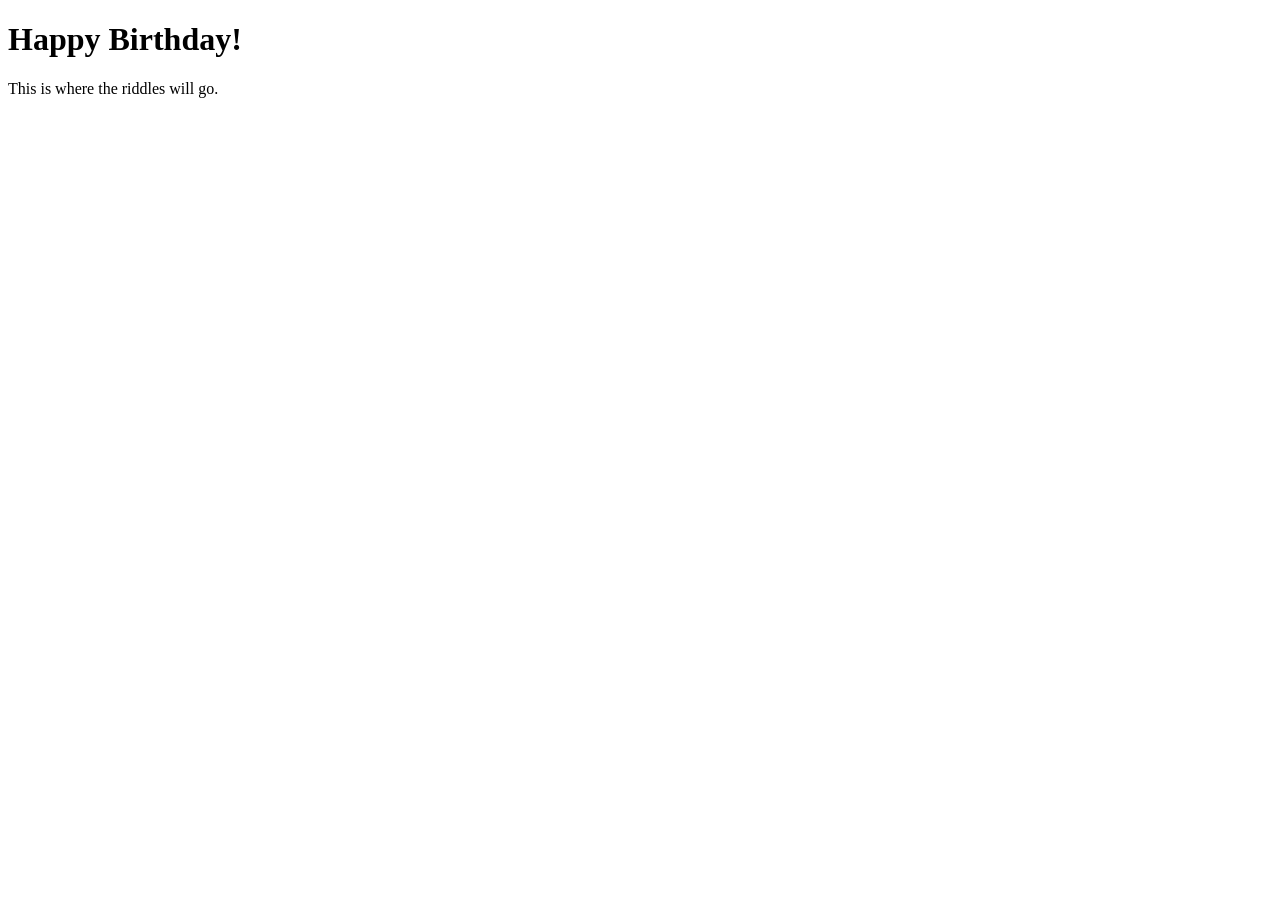
==== index.html @ 2d466250 "Create index.html for Birthday Riddles page" ====
<!DOCTYPE html>
<html lang="en">
<head>
  <meta charset="UTF-8">
  <title>Birthday Riddles</title>
</head>
<body>
  <h1>Happy Birthday!</h1>
  <p>This is where the riddles will go.</p>
</body>
</html>
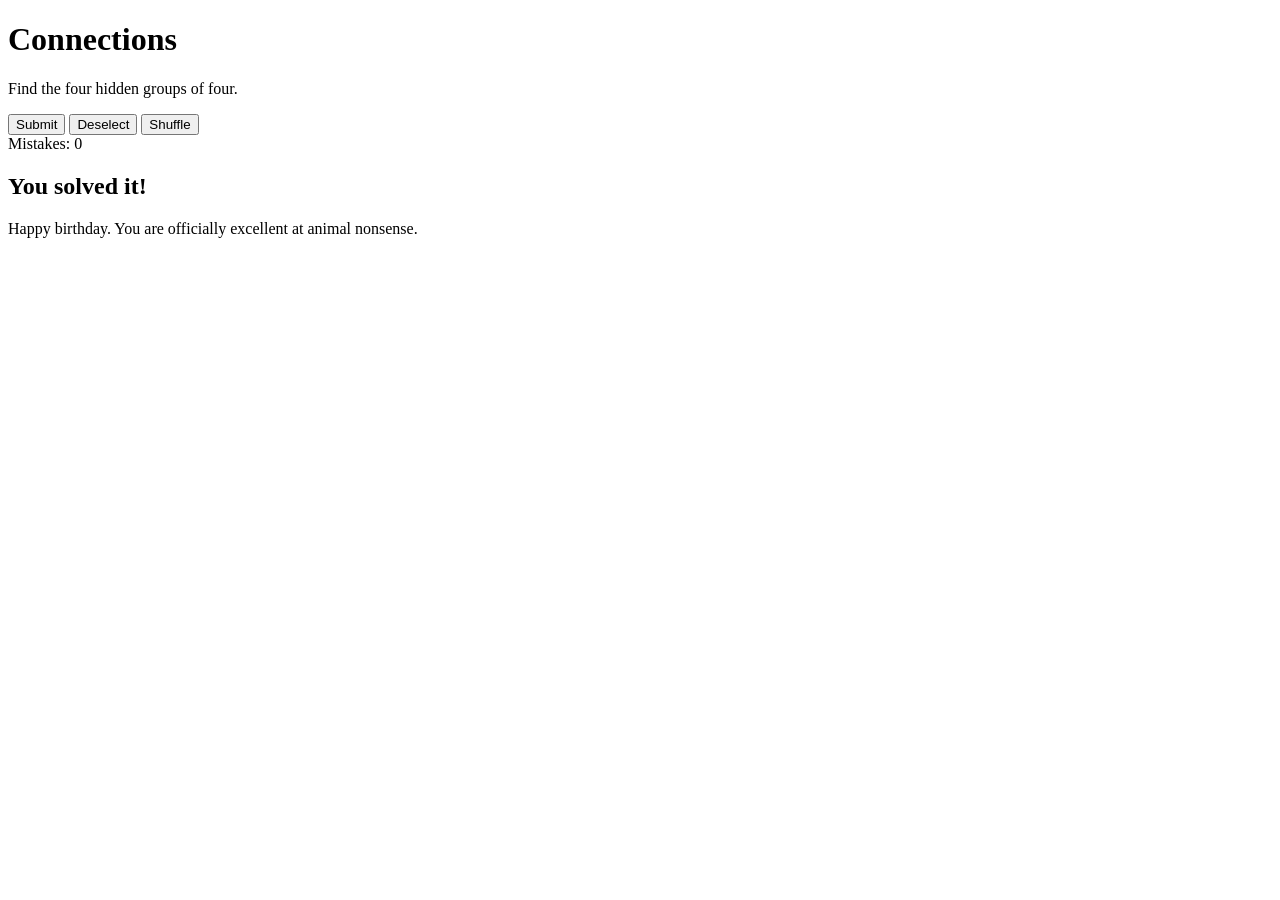
==== commit ee39817f: "Revise index.html for Birthday Connections game" ====
--- a/index.html
+++ b/index.html
@@ -1,11 +1,36 @@
 <!DOCTYPE html>
 <html lang="en">
 <head>
-  <meta charset="UTF-8">
-  <title>Birthday Riddles</title>
+  <meta charset="UTF-8" />
+  <meta name="viewport" content="width=device-width, initial-scale=1.0" />
+  <title>Birthday Connections</title>
+  <link rel="stylesheet" href="style.css" />
 </head>
+
 <body>
-  <h1>Happy Birthday!</h1>
-  <p>This is where the riddles will go.</p>
+  <main class="game">
+    <h1> Connections</h1>
+    <p class="subtitle">Find the four hidden groups of four.</p>
+
+    <div id="solved-area" class="solved-area"></div>
+
+    <div id="grid" class="grid"></div>
+
+    <div class="controls">
+      <button id="submit-button">Submit</button>
+      <button id="deselect-button" class="secondary">Deselect</button>
+      <button id="shuffle-button" class="secondary">Shuffle</button>
+    </div>
+
+    <div id="message" class="message"></div>
+    <div id="mistakes" class="mistakes">Mistakes: 0</div>
+
+    <div id="final-message" class="final-message">
+      <h2>You solved it!</h2>
+      <p>Happy birthday. You are officially excellent at animal nonsense.</p>
+    </div>
+  </main>
+
+  <script src="script.js"></script>
 </body>
 </html>
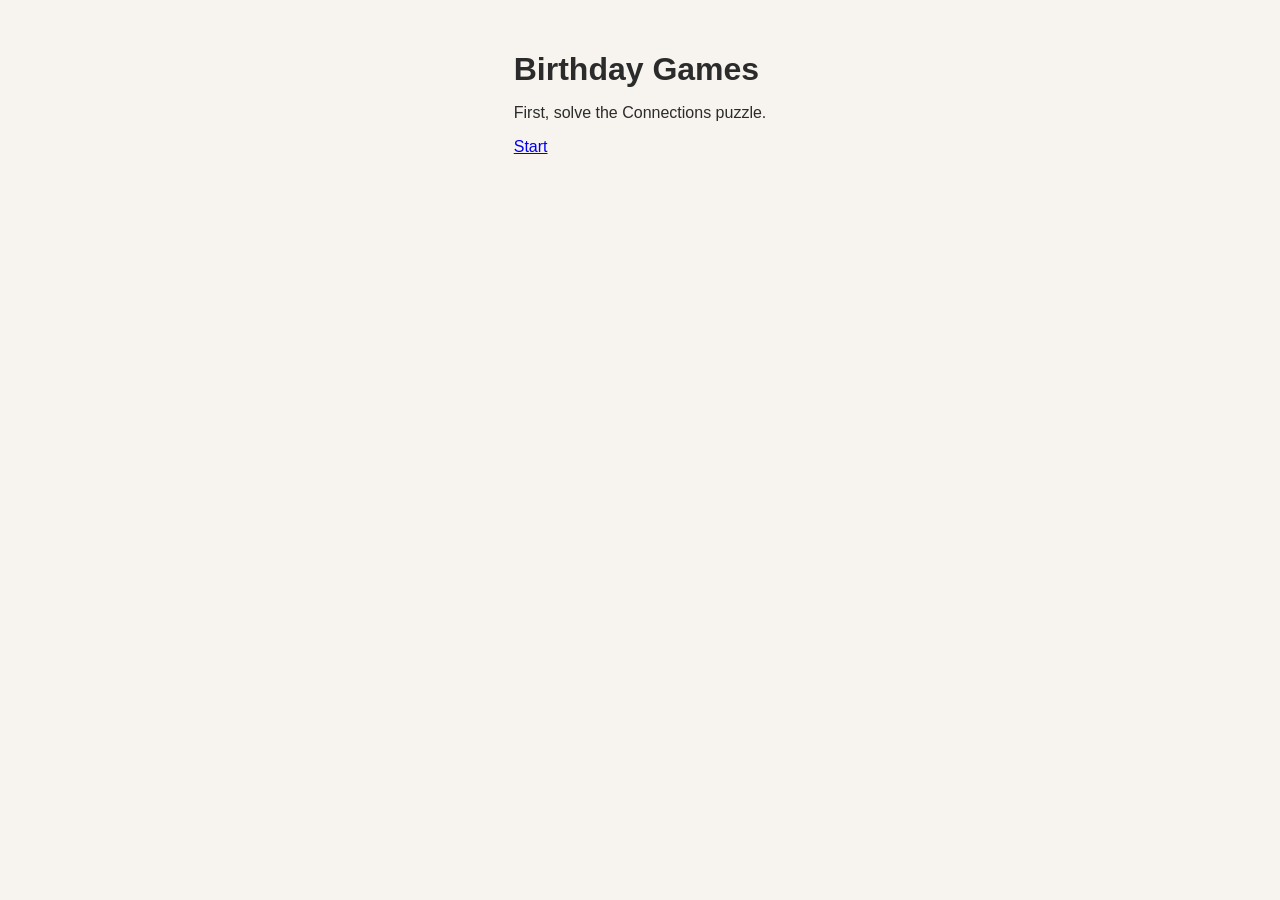
==== commit 921f31d3: "Add initial index.html for Birthday Games" ====
--- a/index.html
+++ b/index.html
@@ -3,34 +3,18 @@
 <head>
   <meta charset="UTF-8" />
   <meta name="viewport" content="width=device-width, initial-scale=1.0" />
-  <title>Birthday Connections</title>
+  <title>Birthday Games</title>
   <link rel="stylesheet" href="style.css" />
 </head>
 
 <body>
-  <main class="game">
-    <h1> Connections</h1>
-    <p class="subtitle">Find the four hidden groups of four.</p>
+  <main class="home">
+    <h1>Birthday Games</h1>
+    <p>First, solve the  Connections puzzle.</p>
 
-    <div id="solved-area" class="solved-area"></div>
-
-    <div id="grid" class="grid"></div>
-
-    <div class="controls">
-      <button id="submit-button">Submit</button>
-      <button id="deselect-button" class="secondary">Deselect</button>
-      <button id="shuffle-button" class="secondary">Shuffle</button>
-    </div>
-
-    <div id="message" class="message"></div>
-    <div id="mistakes" class="mistakes">Mistakes: 0</div>
-
-    <div id="final-message" class="final-message">
-      <h2>You solved it!</h2>
-      <p>Happy birthday. You are officially excellent at animal nonsense.</p>
-    </div>
+    <a class="start-button" href="connections/">
+      Start
+    </a>
   </main>
-
-  <script src="script.js"></script>
 </body>
 </html>
--- a/style.css
+++ b/style.css
@@ -0,0 +1,122 @@
+body {
+  margin: 0;
+  font-family: Arial, sans-serif;
+  background: #f7f3ee;
+  color: #2b2b2b;
+  display: flex;
+  justify-content: center;
+  padding: 30px 15px;
+}
+
+.game {
+  max-width: 760px;
+  width: 100%;
+  text-align: center;
+}
+
+h1 {
+  margin-bottom: 8px;
+}
+
+.subtitle {
+  margin-top: 0;
+  color: #666;
+}
+
+.solved-area {
+  display: grid;
+  gap: 10px;
+  margin: 25px 0 15px;
+}
+
+.solved-group {
+  border-radius: 14px;
+  padding: 16px;
+  font-weight: bold;
+}
+
+.solved-group span {
+  display: block;
+  font-weight: normal;
+  margin-top: 6px;
+}
+
+.grid {
+  display: grid;
+  grid-template-columns: repeat(4, 1fr);
+  gap: 10px;
+  margin: 20px 0;
+}
+
+.tile {
+  border: none;
+  border-radius: 12px;
+  min-height: 70px;
+  padding: 10px;
+  background: #ffffff;
+  box-shadow: 0 2px 6px rgba(0,0,0,0.12);
+  font-size: 16px;
+  font-weight: bold;
+  cursor: pointer;
+}
+
+.tile.selected {
+  background: #2f6f73;
+  color: white;
+}
+
+.tile:disabled {
+  cursor: default;
+  opacity: 0.4;
+}
+
+.controls {
+  display: flex;
+  justify-content: center;
+  gap: 10px;
+  flex-wrap: wrap;
+  margin-bottom: 15px;
+}
+
+.controls button {
+  border: none;
+  border-radius: 999px;
+  padding: 10px 18px;
+  background: #2f6f73;
+  color: white;
+  font-weight: bold;
+  cursor: pointer;
+}
+
+.controls button.secondary {
+  background: #8d8d8d;
+}
+
+.message {
+  min-height: 26px;
+  font-weight: bold;
+  margin: 10px 0;
+}
+
+.mistakes {
+  color: #666;
+}
+
+.final-message {
+  display: none;
+  margin-top: 25px;
+  padding: 22px;
+  border-radius: 18px;
+  background: white;
+  box-shadow: 0 2px 8px rgba(0,0,0,0.12);
+}
+
+@media (max-width: 600px) {
+  .grid {
+    grid-template-columns: repeat(2, 1fr);
+  }
+
+  .tile {
+    min-height: 64px;
+  }
+}
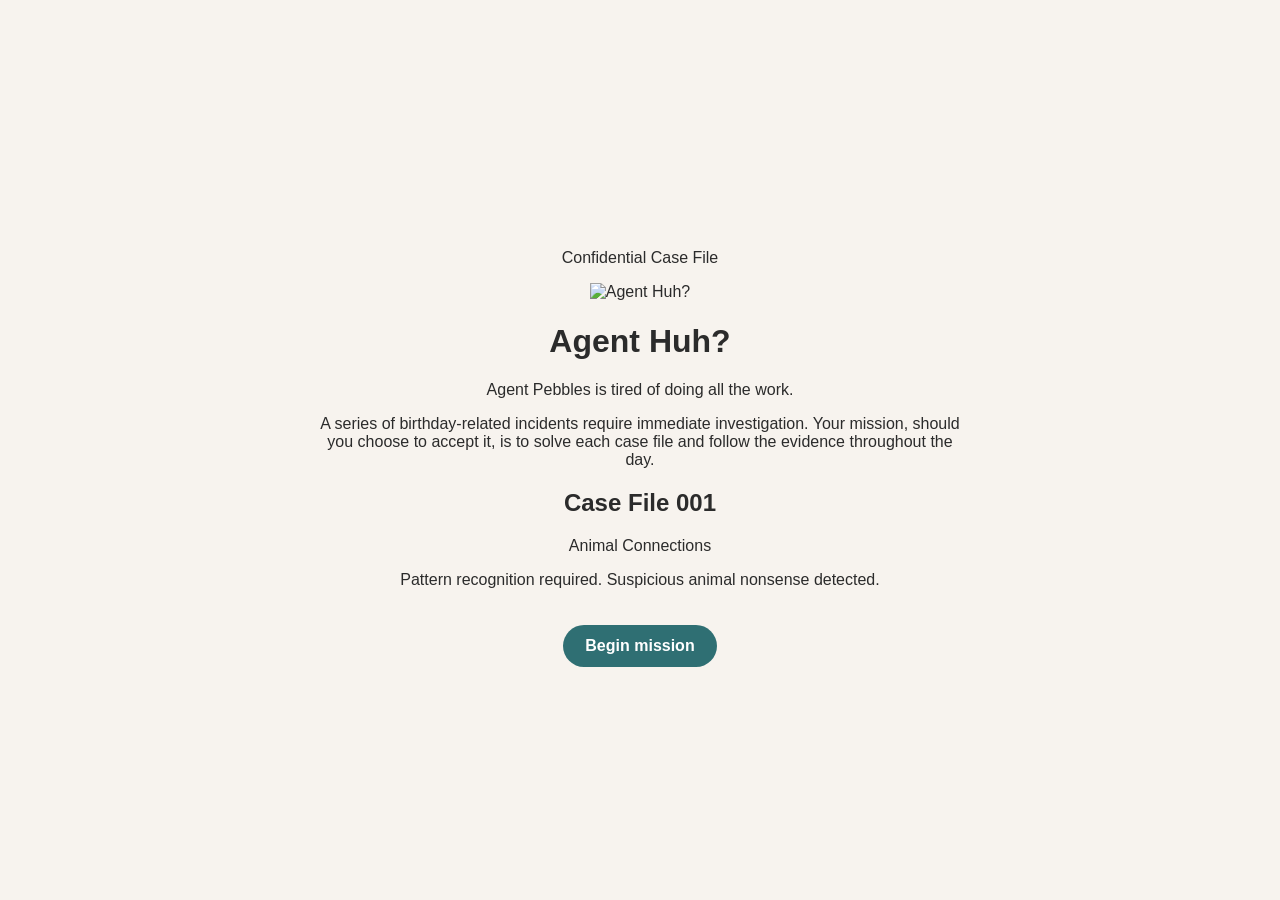
==== commit 2a7a1407: "Revise index.html for Agent Huh? birthday mission Updated the title and content for the birthday mis" ====
--- a/index.html
+++ b/index.html
@@ -3,17 +3,39 @@
 <head>
   <meta charset="UTF-8" />
   <meta name="viewport" content="width=device-width, initial-scale=1.0" />
-  <title>Birthday Games</title>
+
+  <title>Agent Huh? Birthday Mission</title>
   <link rel="stylesheet" href="style.css" />
 </head>
 
 <body>
   <main class="home">
-    <h1>Birthday Games</h1>
-    <p>First, solve the  Connections puzzle.</p>
+    <p class="classified">Confidential Case File</p>
+
+    <img class="huh-gif" src="https://tenor.com/b02qH.gif" alt="Agent Huh?" />
+
+    <h1>Agent Huh?</h1>
+
+    <p class="briefing">
+      Agent Pebbles is tired of doing all the work.
+    </p>
+
+    <p>
+      A series of birthday-related incidents require immediate investigation.
+      Your mission, should you choose to accept it, is to solve each case file
+      and follow the evidence throughout the day.
+    </p>
+
+    <div class="case-card">
+      <h2>Case File 001</h2>
+      <p>Animal Connections</p>
+      <p class="case-note">
+        Pattern recognition required. Suspicious animal nonsense detected.
+      </p>
+    </div>
 
     <a class="start-button" href="connections/">
-      Start
+      Begin mission
     </a>
   </main>
 </body>
--- a/style.css
+++ b/style.css
@@ -5,118 +5,23 @@
   color: #2b2b2b;
   display: flex;
   justify-content: center;
-  padding: 30px 15px;
+  align-items: center;
+  min-height: 100vh;
 }
 
-.game {
-  max-width: 760px;
-  width: 100%;
+.home {
+  max-width: 650px;
+  padding: 30px;
   text-align: center;
 }
 
-h1 {
-  margin-bottom: 8px;
-}
-
-.subtitle {
-  margin-top: 0;
-  color: #666;
-}
-
-.solved-area {
-  display: grid;
-  gap: 10px;
-  margin: 25px 0 15px;
-}
-
-.solved-group {
-  border-radius: 14px;
-  padding: 16px;
+.start-button {
+  display: inline-block;
+  margin-top: 20px;
+  padding: 12px 22px;
+  border-radius: 999px;
+  background: #2f6f73;
+  color: white;
+  text-decoration: none;
   font-weight: bold;
 }
-
-.solved-group span {
-  display: block;
-  font-weight: normal;
-  margin-top: 6px;
-}
-
-.grid {
-  display: grid;
-  grid-template-columns: repeat(4, 1fr);
-  gap: 10px;
-  margin: 20px 0;
-}
-
-.tile {
-  border: none;
-  border-radius: 12px;
-  min-height: 70px;
-  padding: 10px;
-  background: #ffffff;
-  box-shadow: 0 2px 6px rgba(0,0,0,0.12);
-  font-size: 16px;
-  font-weight: bold;
-  cursor: pointer;
-}
-
-.tile.selected {
-  background: #2f6f73;
-  color: white;
-}
-
-.tile:disabled {
-  cursor: default;
-  opacity: 0.4;
-}
-
-.controls {
-  display: flex;
-  justify-content: center;
-  gap: 10px;
-  flex-wrap: wrap;
-  margin-bottom: 15px;
-}
-
-.controls button {
-  border: none;
-  border-radius: 999px;
-  padding: 10px 18px;
-  background: #2f6f73;
-  color: white;
-  font-weight: bold;
-  cursor: pointer;
-}
-
-.controls button.secondary {
-  background: #8d8d8d;
-}
-
-.message {
-  min-height: 26px;
-  font-weight: bold;
-  margin: 10px 0;
-}
-
-.mistakes {
-  color: #666;
-}
-
-.final-message {
-  display: none;
-  margin-top: 25px;
-  padding: 22px;
-  border-radius: 18px;
-  background: white;
-  box-shadow: 0 2px 8px rgba(0,0,0,0.12);
-}
-
-@media (max-width: 600px) {
-  .grid {
-    grid-template-columns: repeat(2, 1fr);
-  }
-
-  .tile {
-    min-height: 64px;
-  }
-}
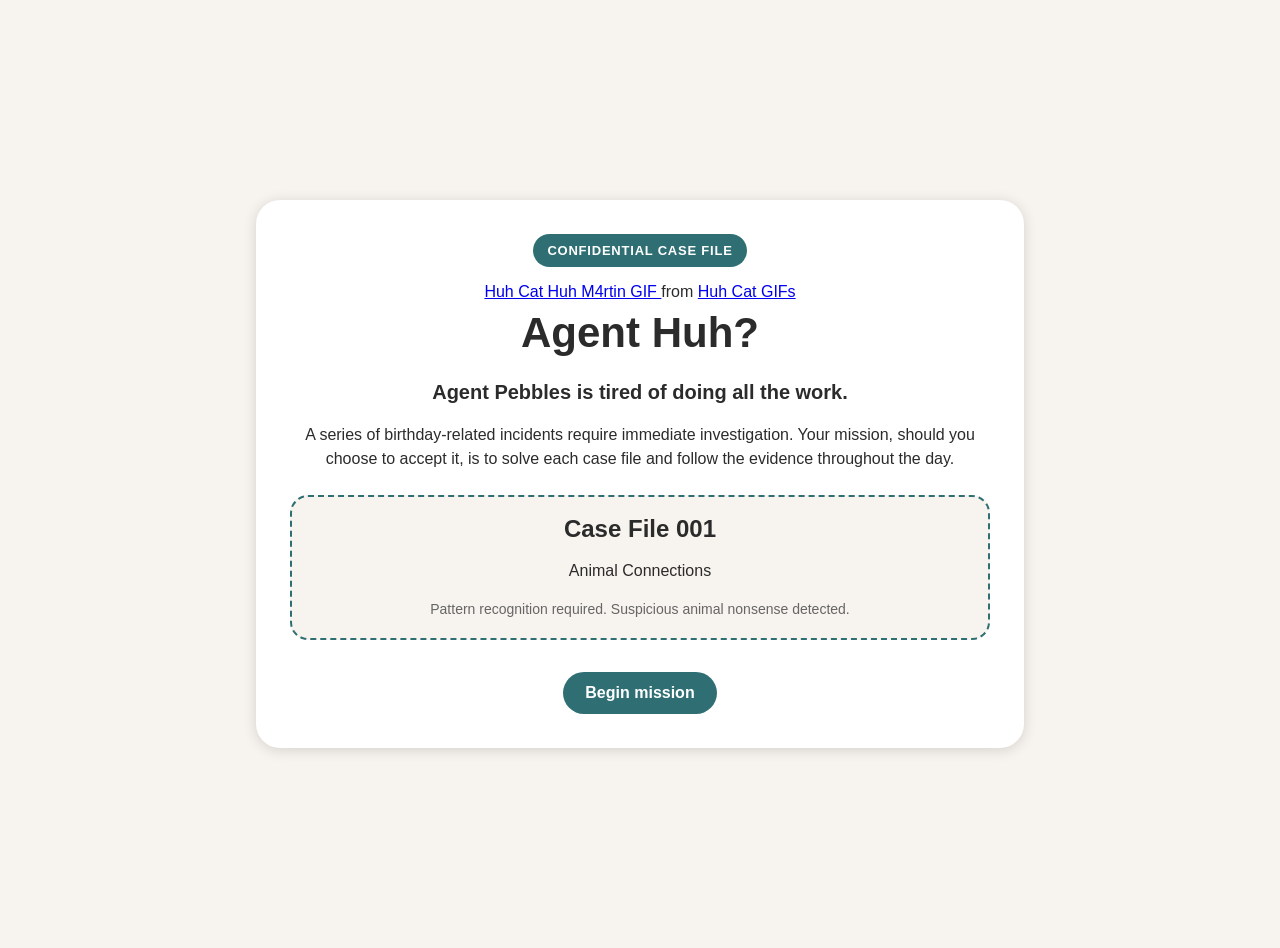
==== commit d7a398f1: "Embed Tenor GIF instead of static image Replaced static GIF with embedded Tenor GIF." ====
--- a/index.html
+++ b/index.html
@@ -12,7 +12,22 @@
   <main class="home">
     <p class="classified">Confidential Case File</p>
 
-    <img class="huh-gif" src="https://tenor.com/b02qH.gif" alt="Agent Huh?" />
+    <div class="huh-gif-wrap">
+      <div
+        class="tenor-gif-embed"
+        data-postid="27377993"
+        data-share-method="host"
+        data-aspect-ratio="0.5625"
+        data-width="100%">
+        <a href="https://tenor.com/view/huh-cat-huh-m4rtin-huh-huh-meme-what-cat-gif-27377993">
+          Huh Cat Huh M4rtin GIF
+        </a>
+        from
+        <a href="https://tenor.com/search/huh+cat-gifs">Huh Cat GIFs</a>
+      </div>
+    </div>
+    
+    <script type="text/javascript" async src="https://tenor.com/embed.js"></script>
 
     <h1>Agent Huh?</h1>
 
--- a/style.css
+++ b/style.css
@@ -7,17 +7,77 @@
   justify-content: center;
   align-items: center;
   min-height: 100vh;
+  padding: 24px;
 }
 
 .home {
-  max-width: 650px;
-  padding: 30px;
+  max-width: 700px;
   text-align: center;
+  background: white;
+  border-radius: 24px;
+  padding: 34px;
+  box-shadow: 0 2px 14px rgba(0, 0, 0, 0.14);
+}
+
+.classified {
+  display: inline-block;
+  margin: 0 0 16px;
+  padding: 7px 14px;
+  border-radius: 999px;
+  background: #2f6f73;
+  color: white;
+  font-size: 13px;
+  font-weight: bold;
+  letter-spacing: 0.06em;
+  text-transform: uppercase;
+}
+
+.huh-gif {
+  display: block;
+  width: 220px;
+  max-width: 80%;
+  margin: 0 auto 18px;
+  border-radius: 18px;
+  border: 3px solid #2f6f73;
+  box-shadow: 0 2px 10px rgba(0, 0, 0, 0.22);
+}
+
+h1 {
+  margin: 8px 0 10px;
+  font-size: 42px;
+}
+
+.briefing {
+  font-size: 20px;
+  font-weight: bold;
+  margin-bottom: 12px;
+}
+
+p {
+  line-height: 1.5;
+}
+
+.case-card {
+  margin: 24px auto 10px;
+  padding: 18px;
+  border-radius: 18px;
+  background: #f7f3ee;
+  border: 2px dashed #2f6f73;
+}
+
+.case-card h2 {
+  margin: 0 0 6px;
+}
+
+.case-note {
+  color: #666;
+  font-size: 14px;
+  margin-bottom: 0;
 }
 
 .start-button {
   display: inline-block;
-  margin-top: 20px;
+  margin-top: 22px;
   padding: 12px 22px;
   border-radius: 999px;
   background: #2f6f73;
@@ -25,3 +85,7 @@
   text-decoration: none;
   font-weight: bold;
 }
+
+.start-button:hover {
+  background: #24575a;
+}
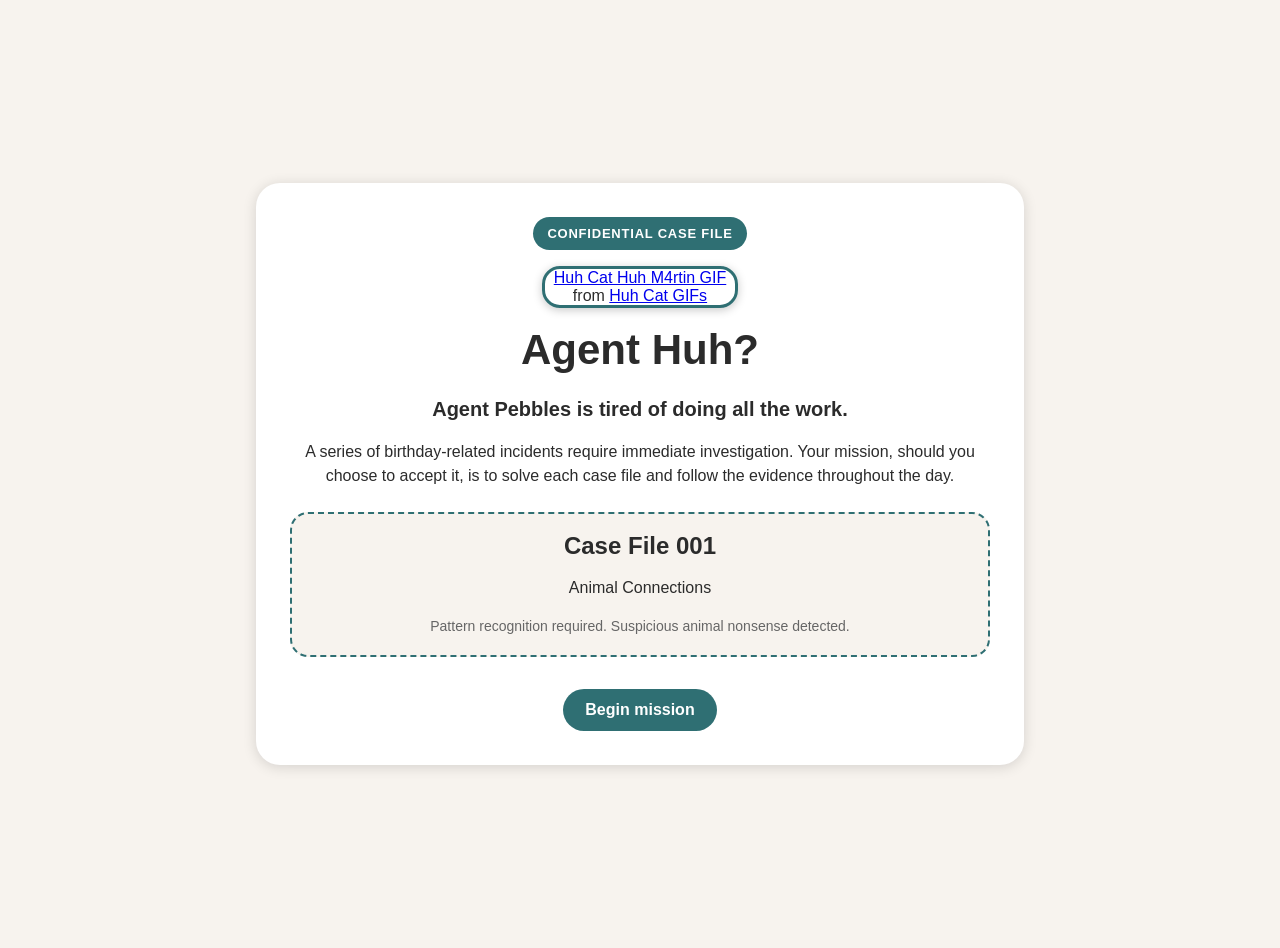
==== commit 026cd5ca: "Remove unnecessary line break in index.html" ====
--- a/index.html
+++ b/index.html
@@ -28,7 +28,6 @@
     </div>
     
     <script type="text/javascript" async src="https://tenor.com/embed.js"></script>
-
     <h1>Agent Huh?</h1>
 
     <p class="briefing">
--- a/style.css
+++ b/style.css
@@ -32,16 +32,15 @@
   text-transform: uppercase;
 }
 
-.huh-gif {
-  display: block;
-  width: 220px;
-  max-width: 80%;
+.huh-gif-wrap {
+  width: 190px;
+  max-width: 75%;
   margin: 0 auto 18px;
+  overflow: hidden;
   border-radius: 18px;
   border: 3px solid #2f6f73;
   box-shadow: 0 2px 10px rgba(0, 0, 0, 0.22);
 }
-
 h1 {
   margin: 8px 0 10px;
   font-size: 42px;
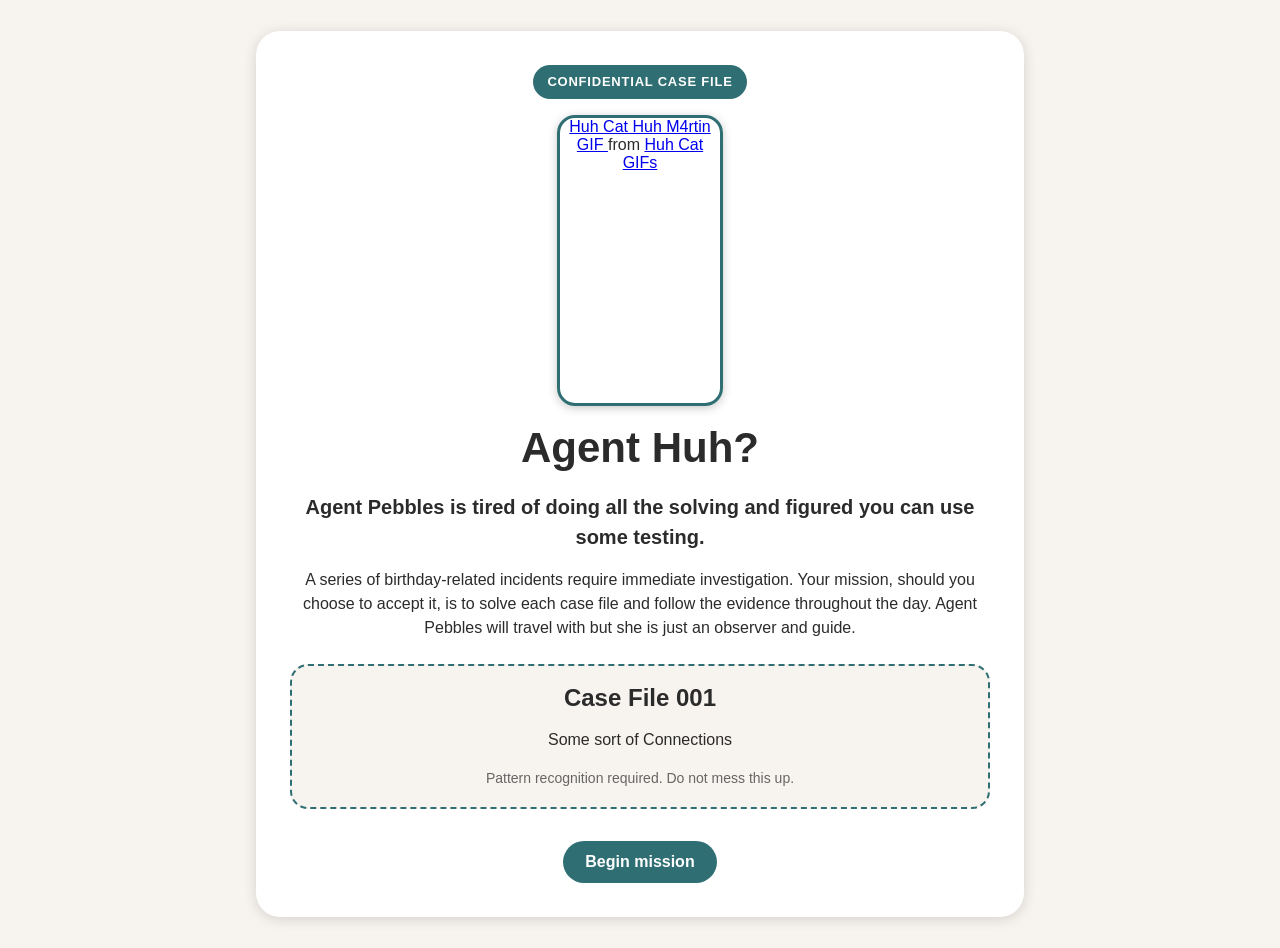
==== commit 193745c7: "Update mission briefing text in index.html" ====
--- a/index.html
+++ b/index.html
@@ -31,20 +31,21 @@
     <h1>Agent Huh?</h1>
 
     <p class="briefing">
-      Agent Pebbles is tired of doing all the work.
+      Agent Pebbles is tired of doing all the solving and figured you can use some testing.
     </p>
 
     <p>
       A series of birthday-related incidents require immediate investigation.
       Your mission, should you choose to accept it, is to solve each case file
-      and follow the evidence throughout the day.
+      and follow the evidence throughout the day. Agent Pebbles will travel with
+      but she is just an observer and guide.
     </p>
 
     <div class="case-card">
       <h2>Case File 001</h2>
-      <p>Animal Connections</p>
+      <p>Some sort of Connections</p>
       <p class="case-note">
-        Pattern recognition required. Suspicious animal nonsense detected.
+        Pattern recognition required. Do not mess this up.
       </p>
     </div>
 
--- a/style.css
+++ b/style.css
@@ -33,13 +33,19 @@
 }
 
 .huh-gif-wrap {
-  width: 190px;
-  max-width: 75%;
+  width: 160px;
+  height: 285px;
+  max-width: 70%;
   margin: 0 auto 18px;
   overflow: hidden;
   border-radius: 18px;
   border: 3px solid #2f6f73;
   box-shadow: 0 2px 10px rgba(0, 0, 0, 0.22);
+}
+
+.huh-gif-wrap .tenor-gif-embed {
+  width: 100% !important;
+  height: 100% !important;
 }
 h1 {
   margin: 8px 0 10px;
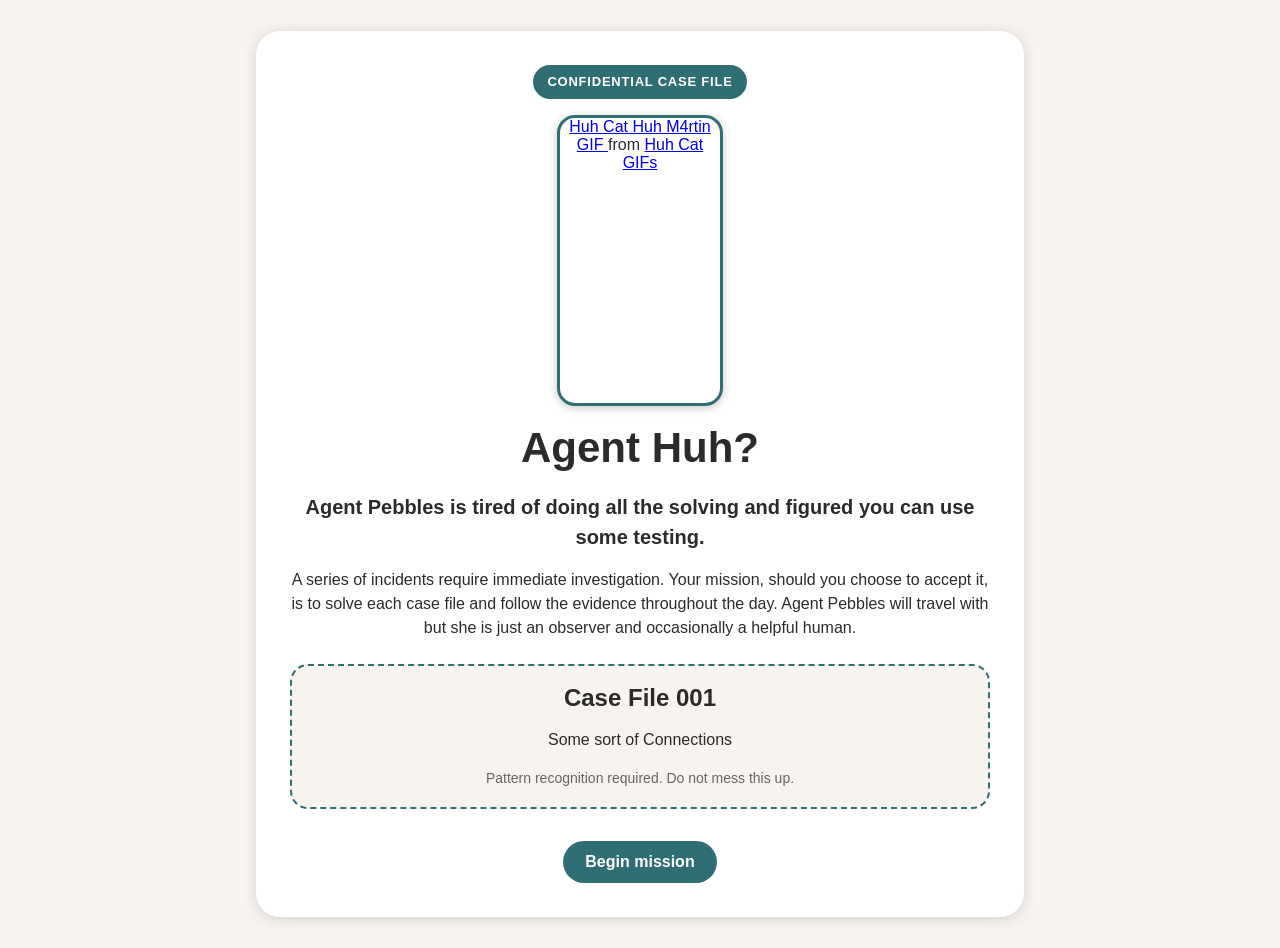
==== commit 0089c052: "Refine language in mission description" ====
--- a/index.html
+++ b/index.html
@@ -35,10 +35,10 @@
     </p>
 
     <p>
-      A series of birthday-related incidents require immediate investigation.
+      A series of incidents require immediate investigation.
       Your mission, should you choose to accept it, is to solve each case file
       and follow the evidence throughout the day. Agent Pebbles will travel with
-      but she is just an observer and guide.
+      but she is just an observer and occasionally a helpful human. 
     </p>
 
     <div class="case-card">
